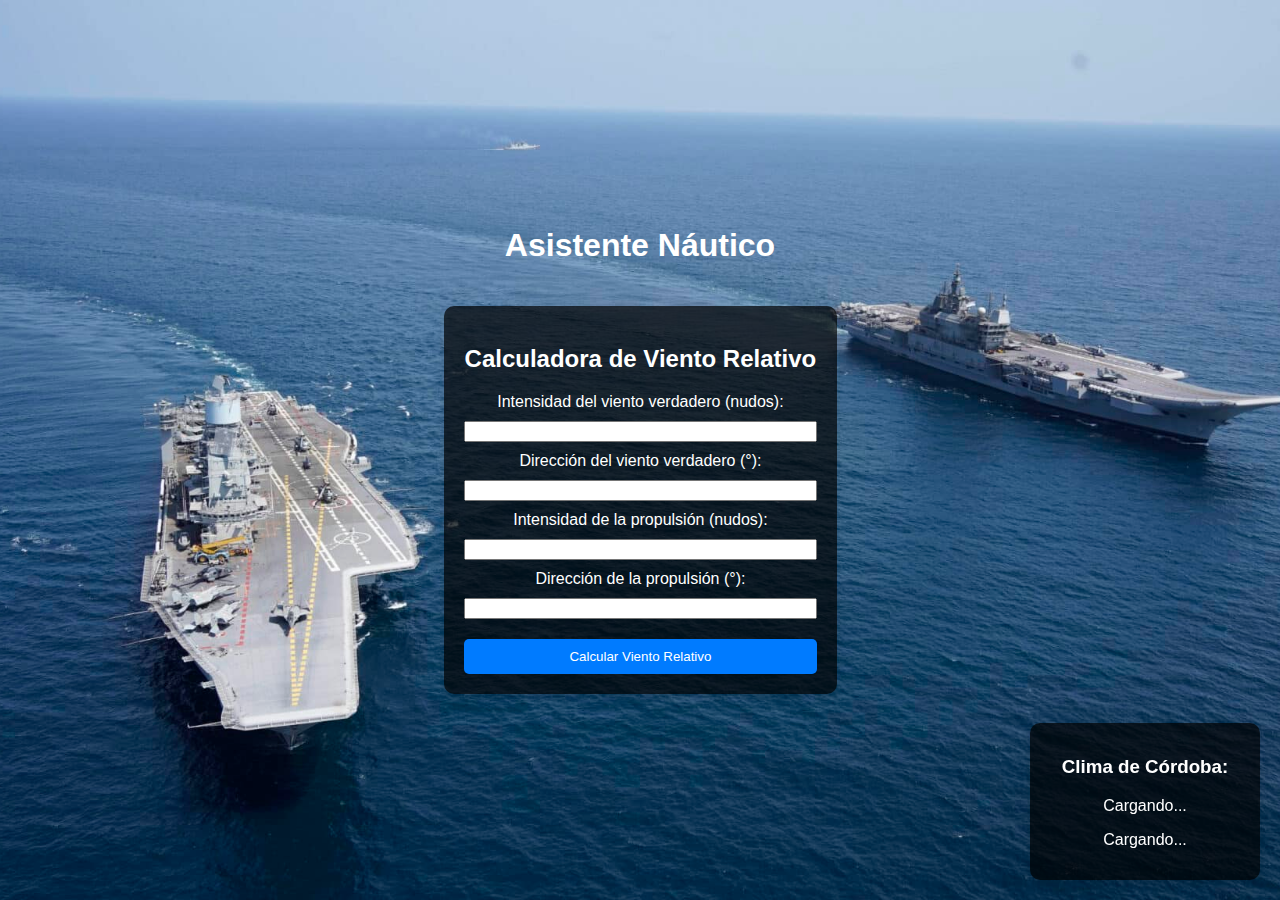
==== index.html @ 1194f758 "Moviendo index.html a la raíz" ====
<!DOCTYPE html>
<html lang="es">
<head>
    <meta charset="UTF-8">
    <meta name="viewport" content="width=device-width, initial-scale=1.0">
    <title>Asistente Náutico</title>
    <link rel="stylesheet" href="static/style.css">

</head>
<body>
    <div class="container">
        <header>
            <h1>Asistente Náutico</h1>
        </header>

        <div class="main-content">
            <section class="calculadora">
                <h2>Calculadora de Viento Relativo</h2>
                <form id="viento-form">
                    <label for="viento-verdadero">Intensidad del viento verdadero (nudos):</label>
                    <input type="number" id="viento-verdadero" step="0.1" required>

                    <label for="direccion-verdadero">Dirección del viento verdadero (°):</label>
                    <input type="number" id="direccion-verdadero" step="0.1" required>

                    <label for="intensidad-propulsion">Intensidad de la propulsión (nudos):</label>
                    <input type="number" id="intensidad-propulsion" step="0.1" required>

                    <label for="direccion-propulsion">Dirección de la propulsión (°):</label>
                    <input type="number" id="direccion-propulsion" step="0.1" required>

                    <button type="submit">Calcular Viento Relativo</button>
                </form>

                <div id="resultado"></div>
            </section>

            <section class="weather">
                <h3>Clima de Córdoba:</h3>
                <div id="clima-info">
                    <p id="temperatura">Cargando...</p>
                    <p id="descripcion">Cargando...</p>
                </div>
            </section>
        </div>
    </div>

    <script>
        // Obtener el clima de Córdoba
        fetch('/clima/Cordoba')
            .then(response => response.json())
            .then(data => {
                document.getElementById('temperatura').innerText = data.temperatura
                    ? `Temperatura: ${data.temperatura}°C`
                    : "No disponible";
                document.getElementById('descripcion').innerText = data.descripcion || "";
            })
            .catch(error => console.error("Error al obtener el clima:", error));

        // Manejo del formulario
        document.getElementById('viento-form').addEventListener('submit', function(event) {
            event.preventDefault();

            const vientoVerdadero = {
                intensidad: parseFloat(document.getElementById('viento-verdadero').value),
                direccion: parseFloat(document.getElementById('direccion-verdadero').value)
            };

            const propulsionBuque = {
                intensidad: parseFloat(document.getElementById('intensidad-propulsion').value),
                direccion: parseFloat(document.getElementById('direccion-propulsion').value)
            };

            fetch('/calcular_viento_relativo/', {
                method: 'POST',
                headers: { 'Content-Type': 'application/json' },
                body: JSON.stringify({ viento_verdadero: vientoVerdadero, propulsion_buque: propulsionBuque })
            })
            .then(response => response.json())
            .then(data => {
                document.getElementById('resultado').innerHTML = data.viento_relativo
                    ? `<p><strong>Intensidad:</strong> ${data.viento_relativo.intensidad.toFixed(2)} nudos</p>
                       <p><strong>Dirección:</strong> ${data.viento_relativo.direccion.toFixed(2)}°</p>`
                    : "Error en el cálculo";
            })
            .catch(error => console.error("Error en la solicitud:", error));
        });
    </script>
</body>
</html>
---- static/style.css ----
/* Asegura que el fondo se vea bien */
body {
    font-family: Arial, sans-serif;
    background-image: url("/static/background.jpg");
    background-size: cover;
    background-position: center;
    color: white;
    margin: 0;
    padding: 0;
    height: 100vh;
    display: flex;
    justify-content: center;
    align-items: center;
}

/* Contenedor general */
.container {
    width: 100%;
    height: 100%;
    display: flex;
    flex-direction: column;
    align-items: center;
    justify-content: center;
}

/* Título centrado */
header {
    text-align: center;
    margin-bottom: 20px;
}

/* Calculadora en el centro */
.calculadora {
    background: rgba(0, 0, 0, 0.7);
    padding: 20px;
    border-radius: 10px;
    width: 90%;
    max-width: 500px;
    box-shadow: 0 4px 8px rgba(0, 0, 0, 0.1);
    text-align: center;
}

/* Posiciona el clima en la esquina inferior derecha */
.weather {
    position: fixed;  /* Fija el cuadro en la pantalla */
    bottom: 20px;
    right: 20px;
    background: rgba(0, 0, 0, 0.7);
    padding: 15px;
    border-radius: 10px;
    width: 200px;
    text-align: center;
    box-shadow: 0 4px 8px rgba(0, 0, 0, 0.1);
}

/* Formulario en la calculadora */
form {
    display: flex;
    flex-direction: column;
}

label, input {
    margin-bottom: 10px;
}

button {
    margin-top: 10px;
    padding: 10px;
    border: none;
    background-color: #007bff;
    color: white;
    border-radius: 5px;
    cursor: pointer;
}

button:hover {
    background-color: #0056b3;
}
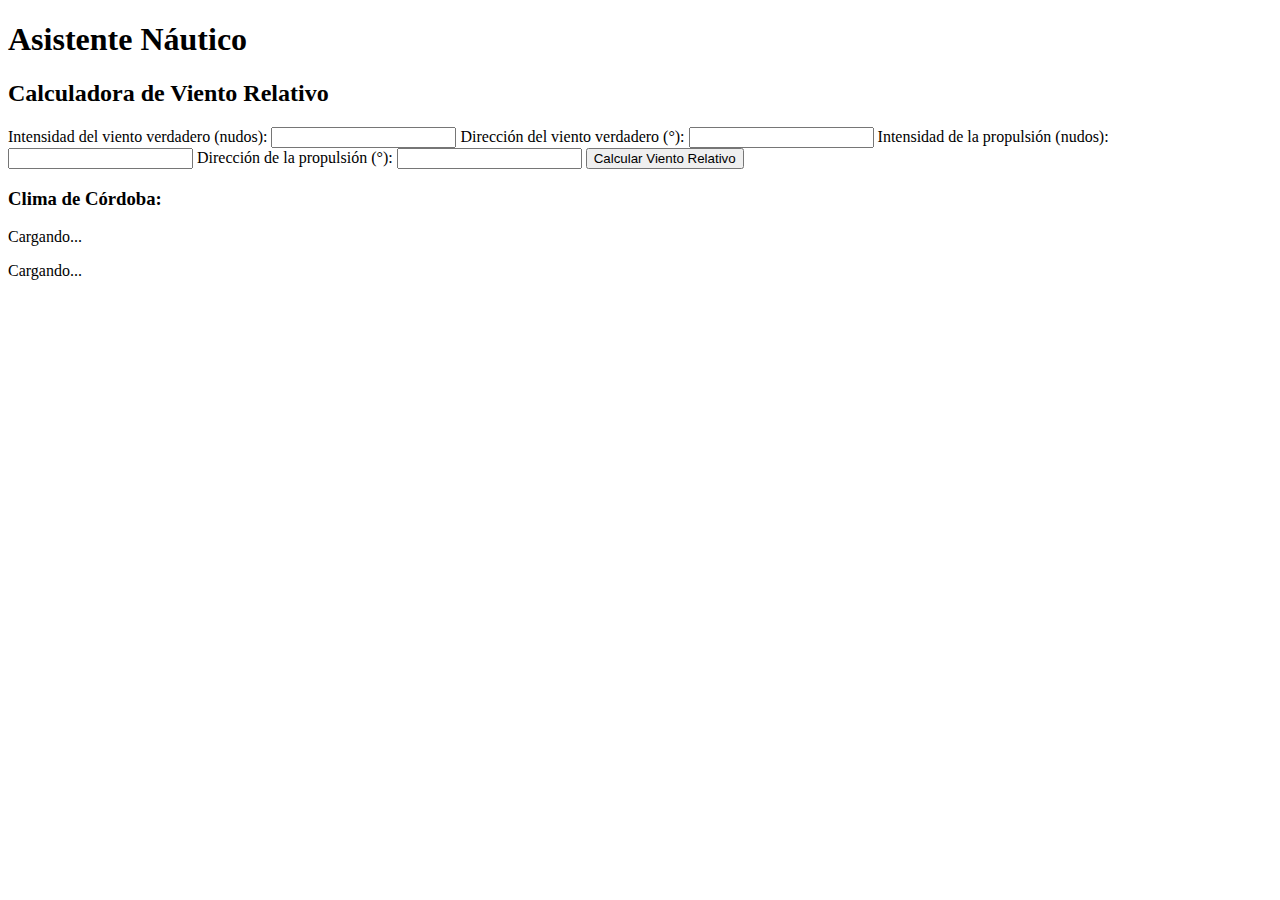
==== commit 291886ce: "Update index.html" ====
--- a/index.html
+++ b/index.html
@@ -4,7 +4,7 @@
     <meta charset="UTF-8">
     <meta name="viewport" content="width=device-width, initial-scale=1.0">
     <title>Asistente Náutico</title>
-    <link rel="stylesheet" href="static/style.css">
+    <link rel="stylesheet" href="/ayudante-cinematico/static/style.css">
 
 </head>
 <body>
